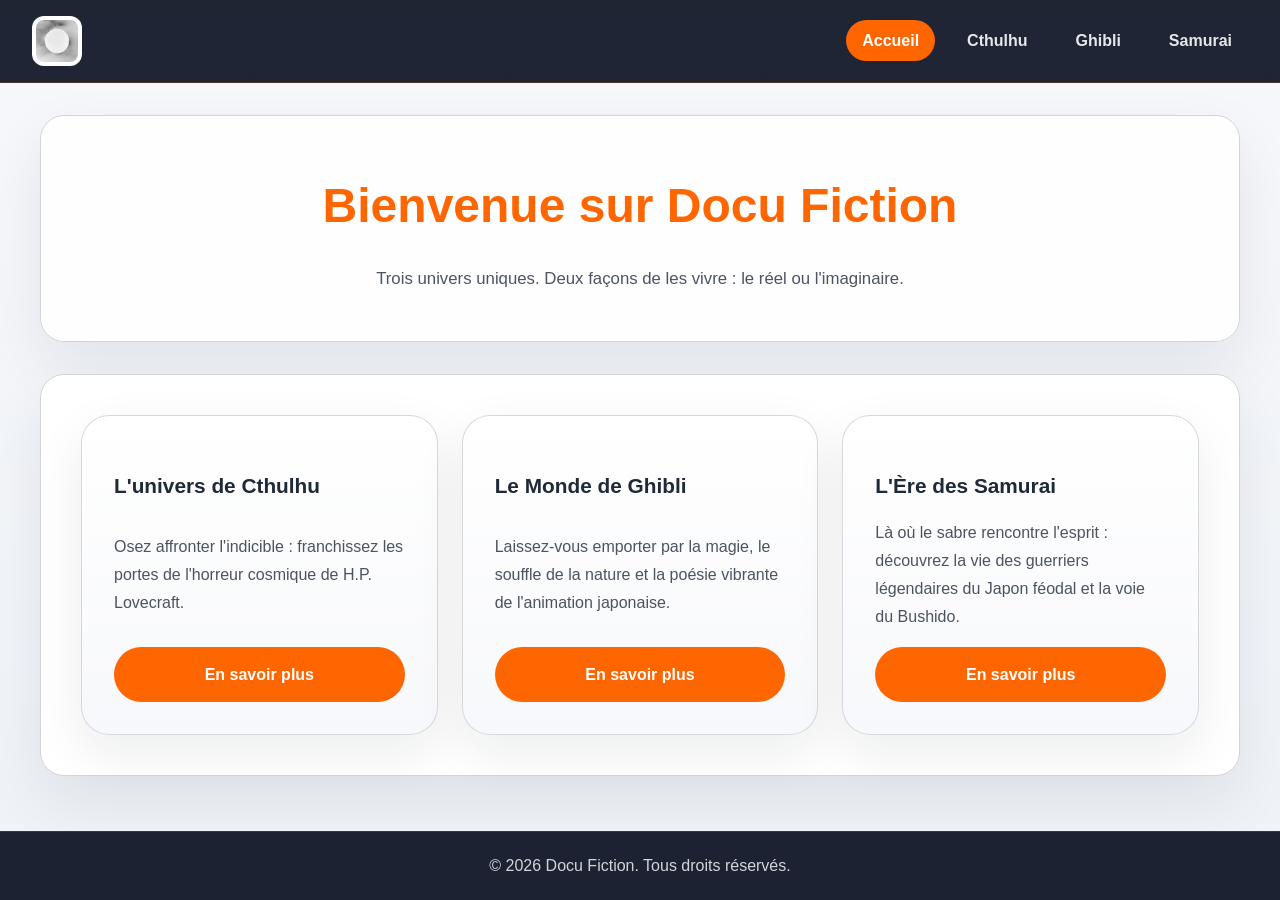
==== index.html @ dfcc9b9d "Premier commit" ====
<!DOCTYPE html>
<html lang="fr">
<head>
    <meta charset="UTF-8">
    <meta name="viewport" content="width=device-width, initial-scale=1.0">
    <title>Docu Fiction - Accueil</title>
    <link rel="stylesheet" href="style.css">
</head>
<body>
    <header>
        <div class="logo-container">
            <!-- Replace 'logophoto.avif' if your image has a different name -->
            <img src="logophoto.avif" alt="Logo Docu Fiction" class="logo">
        </div>
        <nav>
            <ul>
                <li><a href="index.html" class="active">Accueil</a></li>
                <li><a href="cthulhu.html">Cthulhu</a></li>
                <li><a href="ghibli.html">Ghibli</a></li>
                <li><a href="samurai.html">Samurai</a></li>
            </ul>
        </nav>
    </header>

    <main>
        <section class="hero">
            <h1>Bienvenue sur Docu Fiction</h1>
            <p>Trois univers uniques. Deux façons de les vivre : le réel ou l'imaginaire.</p>
        </section>

        <section class="content-page">
            <div class="grid-container">
                <div class="card">
                    <h3>L'univers de Cthulhu</h3>
                    <p>Osez affronter l'indicible : franchissez les portes de l'horreur cosmique de H.P. Lovecraft.</p>
                    <a href="cthulhu.html" class="btn">En savoir plus</a>
                </div>
            <div class="card">
                <h3>Le Monde de Ghibli</h3>
                <p>Laissez-vous emporter par la magie, le souffle de la nature et la poésie vibrante de l'animation japonaise.</p>
                <a href="ghibli.html" class="btn">En savoir plus</a>
            </div>
            <div class="card">
                <h3>L'Ère des Samurai</h3>
                <p>Là où le sabre rencontre l'esprit : découvrez la vie des guerriers légendaires du Japon féodal et la voie du Bushido.</p>
                <a href="samurai.html" class="btn">En savoir plus</a>
            </div>
        </section>
    </main>

    <footer>
        <p>&copy; 2026 Docu Fiction. Tous droits réservés.</p>
    </footer>

</body>
</html>
---- style.css ----
/* General Reset */
* {
    margin: 0;
    padding: 0;
    box-sizing: border-box;
}

:root {
    --bg: #f7f8fb;
    --surface: rgba(255, 255, 255, 0.94);
    --surface-strong: #ffffff;
    --text: #1f2937;
    --muted: #1f2937cc;
    --primary: #ff6600;
    --primary-dark: #e65c00;
    --border: #d1d5db;
    --shadow: 0 24px 60px rgba(15, 23, 42, 0.08);
}

html {
    scroll-behavior: smooth;
}

body {
    min-height: 100vh;
    background: linear-gradient(180deg, #f7f8fb 0%, #eef2f7 100%);
    font-family: 'Segoe UI', Tahoma, Geneva, Verdana, sans-serif;
    color: var(--text);
    line-height: 1.75;
    display: flex;
    flex-direction: column;
}

img {
    max-width: 100%;
    height: auto;
    display: block;
    border-radius: 1rem;
}

a {
    color: var(--primary);
    text-decoration: none;
}

a:hover {
    color: var(--primary-dark);
}

header {
    background-color: rgba(17, 24, 39, 0.94);
    color: #fff;
    padding: 1rem 2rem;
    display: flex;
    justify-content: space-between;
    align-items: center;
    position: sticky;
    top: 0;
    z-index: 10;
    border-bottom: 1px solid rgba(255, 102, 0, 0.22);
}

.logo-container {
    display: flex;
    align-items: center;
    gap: 0.75rem;
}

.logo {
    width: 50px;
    height: auto;
    border-radius: 12px;
    background-color: #fff;
    padding: 0.25rem;
}

nav ul {
    list-style: none;
    display: flex;
    gap: 1rem;
    flex-wrap: wrap;
}

nav a {
    color: #e5e7eb;
    font-weight: 600;
    padding: 0.75rem 1rem;
    border-radius: 999px;
    transition: background-color 0.25s ease, color 0.25s ease;
}

nav a:hover,
nav a.active {
    background-color: var(--primary);
    color: #ffffff;
}

main {
    flex: 1;
    width: min(1200px, calc(100% - 2rem));
    margin: 2rem auto;
}

.hero {
    background: var(--surface);
    border: 1px solid var(--border);
    border-radius: 24px;
    padding: 3rem 2.5rem;
    text-align: center;
    box-shadow: var(--shadow);
    margin-bottom: 2rem;
}

.hero h1 {
    font-size: clamp(2rem, 4vw, 3rem);
    color: var(--primary);
    margin-bottom: 1rem;
}

.hero p {
    max-width: 720px;
    margin: 0 auto;
    color: var(--muted);
    font-size: 1.05rem;
}

.grid-container {
    display: grid;
    grid-template-columns: repeat(auto-fit, minmax(260px, 1fr));
    gap: 1.5rem;
}

.card {
    background: linear-gradient(180deg, rgba(255, 255, 255, 0.98), rgba(247, 248, 251, 0.98));
    border: 1px solid rgba(209, 213, 219, 0.9);
    border-radius: 28px;
    padding: 2rem;
    box-shadow: 0 18px 50px rgba(15, 23, 42, 0.08);
    display: flex;
    flex-direction: column;
    justify-content: space-between;
    transition: transform 0.25s ease, box-shadow 0.25s ease;
}

.card:hover {
    transform: translateY(-6px);
    box-shadow: 0 26px 70px rgba(15, 23, 42, 0.14);
}

.card h3 {
    margin-bottom: 1rem;
    color: var(--primary);
    font-size: 1.3rem;
}

.card p {
    margin-bottom: 1.75rem;
    color: var(--muted);
}

.btn {
    display: inline-block;
    background-color: var(--primary);
    color: #fff;
    text-align: center;
    padding: 0.85rem 1.2rem;
    border-radius: 999px;
    font-weight: 700;
    transition: background-color 0.2s ease;
}

.btn:hover {
    background-color: var(--primary-dark);
}

.content-page {
    background-color: var(--surface-strong);
    border: 1px solid var(--border);
    border-radius: 24px;
    padding: 2.5rem;
    box-shadow: var(--shadow);
}

.content-page h1 {
    margin-bottom: 1.5rem;
    color: var(--primary);
    font-size: clamp(2rem, 3vw, 2.5rem);
}

.content-page h2 {
    margin-top: 2rem;
    margin-bottom: 1rem;
    color: #111827;
}

.content-page h3 {
    margin-top: 1.25rem;
    margin-bottom: 0.9rem;
    color: #1f2937;
}

.content-page p,
.content-page li {
    margin-bottom: 1rem;
    color: var(--muted);
    font-size: 1rem;
}

.content-page ul,
.content-page ol {
    margin-left: 1.4rem;
    margin-bottom: 1rem;
}

.content-page blockquote {
    margin: 1.5rem 0;
    padding: 1rem 1.25rem;
    border-left: 4px solid var(--primary);
    background: rgba(255, 102, 0, 0.08);
}

footer {
    background-color: rgba(17, 24, 39, 0.95);
    color: #d1d5db;
    text-align: center;
    padding: 1.25rem 1rem;
    border-top: 1px solid rgba(255, 102, 0, 0.22);
}

@media (max-width: 720px) {
    header {
        flex-direction: column;
        align-items: flex-start;
        gap: 1rem;
    }

    nav ul {
        width: 100%;
        justify-content: flex-start;
    }

    main {
        margin: 1.5rem auto;
    }

    .hero,
    .card,
    .content-page {
        padding: 1.75rem;
    }
}
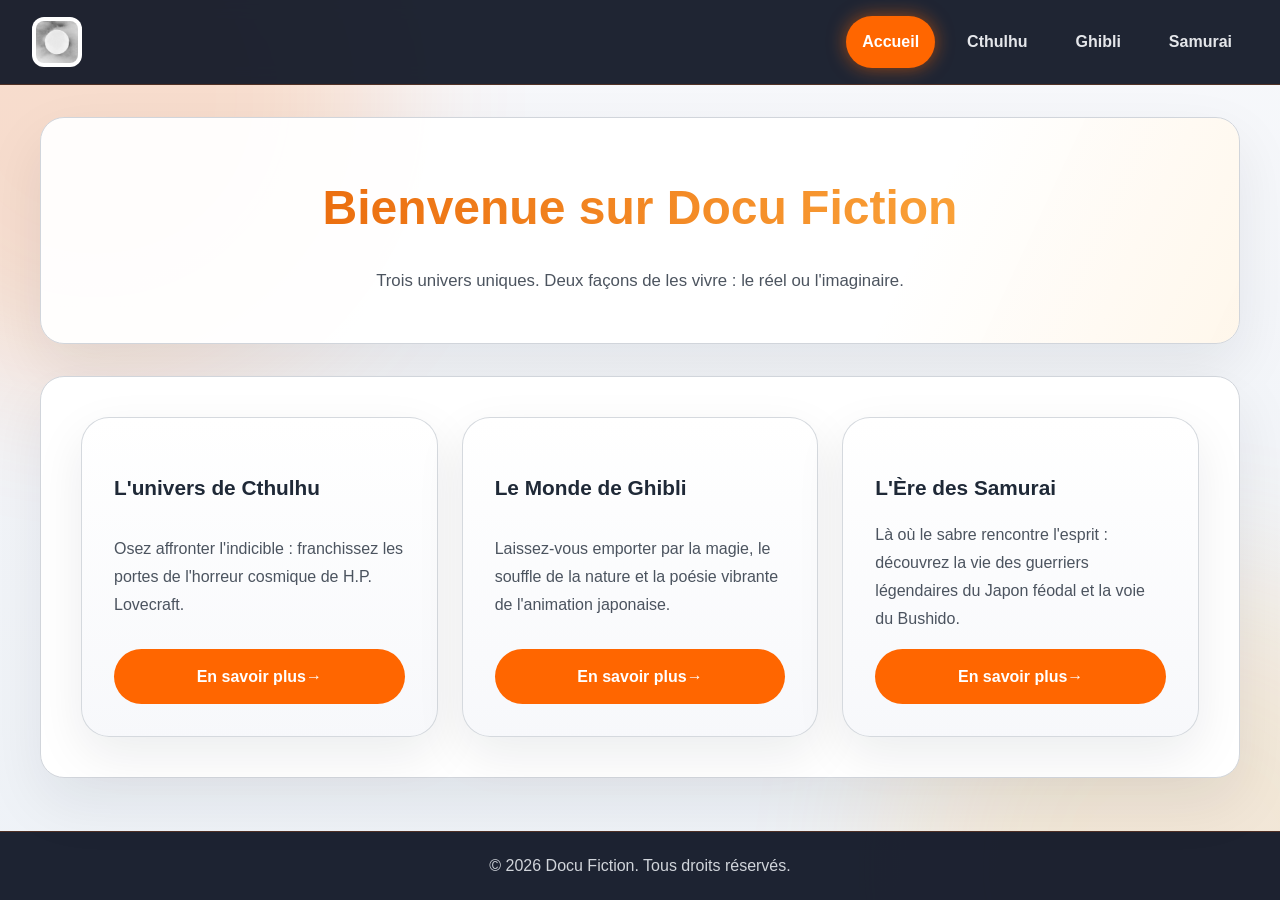
==== commit d01b2add: "Modifications" ====
--- a/index.html
+++ b/index.html
@@ -45,6 +45,7 @@
                 <p>Là où le sabre rencontre l'esprit : découvrez la vie des guerriers légendaires du Japon féodal et la voie du Bushido.</p>
                 <a href="samurai.html" class="btn">En savoir plus</a>
             </div>
+            </div>
         </section>
     </main>
 
--- a/style.css
+++ b/style.css
@@ -13,8 +13,11 @@
     --muted: #1f2937cc;
     --primary: #ff6600;
     --primary-dark: #e65c00;
+    --accent: #ffb347;
     --border: #d1d5db;
     --shadow: 0 24px 60px rgba(15, 23, 42, 0.08);
+    --ease-out: cubic-bezier(0.22, 1, 0.36, 1);
+    --ease-bounce: cubic-bezier(0.34, 1.56, 0.64, 1);
 }
 
 html {
@@ -29,6 +32,35 @@
     line-height: 1.75;
     display: flex;
     flex-direction: column;
+    overflow-x: hidden;
+}
+
+/* Halos orange qui flottent lentement en arrière-plan */
+body::before,
+body::after {
+    content: "";
+    position: fixed;
+    z-index: -1;
+    width: 45vmax;
+    height: 45vmax;
+    border-radius: 50%;
+    filter: blur(80px);
+    opacity: 0.18;
+    pointer-events: none;
+}
+
+body::before {
+    top: -15vmax;
+    left: -15vmax;
+    background: var(--primary);
+    animation: drift 22s ease-in-out infinite alternate;
+}
+
+body::after {
+    bottom: -20vmax;
+    right: -15vmax;
+    background: var(--accent);
+    animation: drift 28s ease-in-out infinite alternate-reverse;
 }
 
 img {
@@ -47,8 +79,11 @@
     color: var(--primary-dark);
 }
 
+/* ---------- En-tête ---------- */
+
 header {
     background-color: rgba(17, 24, 39, 0.94);
+    backdrop-filter: blur(8px);
     color: #fff;
     padding: 1rem 2rem;
     display: flex;
@@ -58,6 +93,20 @@
     top: 0;
     z-index: 10;
     border-bottom: 1px solid rgba(255, 102, 0, 0.22);
+    animation: slide-down 0.7s var(--ease-out) both;
+}
+
+/* Barre de progression de lecture (navigateurs compatibles) */
+header::after {
+    content: "";
+    position: absolute;
+    left: 0;
+    bottom: -1px;
+    width: 100%;
+    height: 3px;
+    background: linear-gradient(90deg, var(--primary), var(--accent));
+    transform-origin: left;
+    transform: scaleX(0);
 }
 
 .logo-container {
@@ -72,6 +121,15 @@
     border-radius: 12px;
     background-color: #fff;
     padding: 0.25rem;
+    animation: float 4s ease-in-out infinite;
+    transition: rotate 0.6s var(--ease-bounce), scale 0.6s var(--ease-bounce), box-shadow 0.3s ease;
+}
+
+.logo:hover {
+    animation-play-state: paused;
+    rotate: -12deg;
+    scale: 1.15;
+    box-shadow: 0 0 0 4px rgba(255, 102, 0, 0.5), 0 0 24px rgba(255, 102, 0, 0.6);
 }
 
 nav ul {
@@ -81,19 +139,59 @@
     flex-wrap: wrap;
 }
 
+nav li {
+    animation: fade-up 0.6s var(--ease-out) both;
+}
+
+nav li:nth-child(1) { animation-delay: 0.2s; }
+nav li:nth-child(2) { animation-delay: 0.3s; }
+nav li:nth-child(3) { animation-delay: 0.4s; }
+nav li:nth-child(4) { animation-delay: 0.5s; }
+
 nav a {
+    position: relative;
+    display: inline-block;
     color: #e5e7eb;
     font-weight: 600;
     padding: 0.75rem 1rem;
     border-radius: 999px;
-    transition: background-color 0.25s ease, color 0.25s ease;
+    isolation: isolate;
+    transition: color 0.25s ease, transform 0.25s var(--ease-bounce);
+}
+
+/* Pastille orange qui « gonfle » depuis le centre */
+nav a::before {
+    content: "";
+    position: absolute;
+    inset: 0;
+    z-index: -1;
+    border-radius: inherit;
+    background-color: var(--primary);
+    transform: scale(0.4);
+    opacity: 0;
+    transition: transform 0.35s var(--ease-bounce), opacity 0.25s ease;
 }
 
 nav a:hover,
 nav a.active {
-    background-color: var(--primary);
     color: #ffffff;
 }
+
+nav a:hover {
+    transform: translateY(-2px);
+}
+
+nav a:hover::before,
+nav a.active::before {
+    transform: scale(1);
+    opacity: 1;
+}
+
+nav a.active::before {
+    box-shadow: 0 0 18px rgba(255, 102, 0, 0.55);
+}
+
+/* ---------- Contenu ---------- */
 
 main {
     flex: 1;
@@ -102,6 +200,8 @@
 }
 
 .hero {
+    position: relative;
+    overflow: hidden;
     background: var(--surface);
     border: 1px solid var(--border);
     border-radius: 24px;
@@ -109,19 +209,40 @@
     text-align: center;
     box-shadow: var(--shadow);
     margin-bottom: 2rem;
+    animation: fade-up 0.8s var(--ease-out) 0.15s both;
+}
+
+/* Reflet lumineux qui balaie la bannière */
+.hero::before {
+    content: "";
+    position: absolute;
+    inset: 0;
+    background: linear-gradient(115deg, transparent 30%, rgba(255, 179, 71, 0.18) 50%, transparent 70%);
+    background-size: 250% 100%;
+    animation: sweep 6s ease-in-out infinite;
+    pointer-events: none;
 }
 
 .hero h1 {
+    position: relative;
     font-size: clamp(2rem, 4vw, 3rem);
     color: var(--primary);
     margin-bottom: 1rem;
+    background: linear-gradient(90deg, var(--primary-dark), var(--accent), var(--primary), var(--primary-dark));
+    background-size: 300% 100%;
+    -webkit-background-clip: text;
+    background-clip: text;
+    -webkit-text-fill-color: transparent;
+    animation: fade-up 0.8s var(--ease-out) 0.3s both, gradient-shift 8s linear infinite;
 }
 
 .hero p {
+    position: relative;
     max-width: 720px;
     margin: 0 auto;
     color: var(--muted);
     font-size: 1.05rem;
+    animation: fade-up 0.8s var(--ease-out) 0.5s both;
 }
 
 .grid-container {
@@ -131,6 +252,8 @@
 }
 
 .card {
+    position: relative;
+    overflow: hidden;
     background: linear-gradient(180deg, rgba(255, 255, 255, 0.98), rgba(247, 248, 251, 0.98));
     border: 1px solid rgba(209, 213, 219, 0.9);
     border-radius: 28px;
@@ -139,18 +262,48 @@
     display: flex;
     flex-direction: column;
     justify-content: space-between;
-    transition: transform 0.25s ease, box-shadow 0.25s ease;
+    animation: pop-in 0.7s var(--ease-bounce) both;
+    transition: translate 0.4s var(--ease-bounce), rotate 0.4s var(--ease-bounce), box-shadow 0.4s ease, border-color 0.4s ease;
+}
+
+.card:nth-child(1) { animation-delay: 0.6s; }
+.card:nth-child(2) { animation-delay: 0.75s; }
+.card:nth-child(3) { animation-delay: 0.9s; }
+
+/* Bande orange qui se déploie en haut de la carte */
+.card::before {
+    content: "";
+    position: absolute;
+    top: 0;
+    left: 0;
+    width: 100%;
+    height: 5px;
+    background: linear-gradient(90deg, var(--primary), var(--accent));
+    transform: scaleX(0);
+    transform-origin: left;
+    transition: transform 0.5s var(--ease-out);
 }
 
 .card:hover {
-    transform: translateY(-6px);
-    box-shadow: 0 26px 70px rgba(15, 23, 42, 0.14);
+    translate: 0 -10px;
+    rotate: -0.6deg;
+    box-shadow: 0 30px 70px rgba(255, 102, 0, 0.18);
+    border-color: rgba(255, 102, 0, 0.4);
+}
+
+.card:hover::before {
+    transform: scaleX(1);
 }
 
 .card h3 {
     margin-bottom: 1rem;
     color: var(--primary);
     font-size: 1.3rem;
+    transition: letter-spacing 0.4s var(--ease-out);
+}
+
+.card:hover h3 {
+    letter-spacing: 0.02em;
 }
 
 .card p {
@@ -159,6 +312,8 @@
 }
 
 .btn {
+    position: relative;
+    overflow: hidden;
     display: inline-block;
     background-color: var(--primary);
     color: #fff;
@@ -166,11 +321,44 @@
     padding: 0.85rem 1.2rem;
     border-radius: 999px;
     font-weight: 700;
-    transition: background-color 0.2s ease;
+    transition: background-color 0.2s ease, transform 0.3s var(--ease-bounce), box-shadow 0.3s ease;
+}
+
+.btn::after {
+    content: " →";
+    display: inline-block;
+    transition: transform 0.3s var(--ease-bounce);
+}
+
+/* Éclat lumineux qui traverse le bouton */
+.btn::before {
+    content: "";
+    position: absolute;
+    top: 0;
+    left: -75%;
+    width: 50%;
+    height: 100%;
+    background: linear-gradient(120deg, transparent, rgba(255, 255, 255, 0.55), transparent);
+    transform: skewX(-20deg);
 }
 
 .btn:hover {
+    color: #fff;
     background-color: var(--primary-dark);
+    transform: scale(1.04);
+    box-shadow: 0 10px 25px rgba(255, 102, 0, 0.4);
+}
+
+.btn:hover::after {
+    transform: translateX(5px);
+}
+
+.btn:hover::before {
+    animation: shine 0.8s ease;
+}
+
+.btn:active {
+    transform: scale(0.97);
 }
 
 .content-page {
@@ -179,6 +367,7 @@
     border-radius: 24px;
     padding: 2.5rem;
     box-shadow: var(--shadow);
+    animation: fade-up 0.8s var(--ease-out) 0.35s both;
 }
 
 .content-page h1 {
@@ -191,6 +380,23 @@
     margin-top: 2rem;
     margin-bottom: 1rem;
     color: #111827;
+}
+
+/* Petit soulignement orange sous les titres */
+.content-page h2::after {
+    content: "";
+    display: block;
+    width: 64px;
+    height: 4px;
+    margin-top: 0.4rem;
+    border-radius: 999px;
+    background: linear-gradient(90deg, var(--primary), var(--accent));
+    transform-origin: left;
+    transition: width 0.4s var(--ease-out);
+}
+
+.content-page > div:hover h2::after {
+    width: 120px;
 }
 
 .content-page h3 {
@@ -210,6 +416,40 @@
 .content-page ol {
     margin-left: 1.4rem;
     margin-bottom: 1rem;
+}
+
+.content-page li {
+    transition: translate 0.3s var(--ease-out), color 0.3s ease;
+}
+
+.content-page li::marker {
+    color: var(--primary);
+}
+
+.content-page li:hover {
+    translate: 8px 0;
+    color: var(--text);
+}
+
+.content-page img {
+    margin: 1.5rem 0;
+    box-shadow: 0 18px 40px rgba(15, 23, 42, 0.15);
+    transition: scale 0.6s var(--ease-out), box-shadow 0.6s ease;
+}
+
+.content-page img:hover {
+    scale: 1.02;
+    box-shadow: 0 28px 60px rgba(255, 102, 0, 0.22);
+}
+
+/* Liens soulignés qui se dessinent au survol */
+.content-page p a {
+    background: linear-gradient(var(--primary), var(--primary)) no-repeat left bottom / 0% 2px;
+    transition: background-size 0.35s var(--ease-out), color 0.2s ease;
+}
+
+.content-page p a:hover {
+    background-size: 100% 2px;
 }
 
 .content-page blockquote {
@@ -227,6 +467,133 @@
     border-top: 1px solid rgba(255, 102, 0, 0.22);
 }
 
+/* ---------- Animations au défilement (Chrome, Edge, Safari récents) ---------- */
+
+@supports (animation-timeline: view()) {
+    header::after {
+        animation: grow-x linear both;
+        animation-timeline: scroll(root);
+    }
+
+    .content-page > :not(.grid-container) {
+        animation: reveal linear both;
+        animation-timeline: view();
+        animation-range: entry 0% cover 25%;
+    }
+
+    .content-page img {
+        animation: zoom-reveal linear both;
+        animation-timeline: view();
+        animation-range: entry 0% cover 35%;
+    }
+
+    .content-page h2::after {
+        animation: grow-x linear both;
+        animation-timeline: view();
+        animation-range: entry 10% cover 30%;
+    }
+
+    .content-page li {
+        animation: slide-in linear both;
+        animation-timeline: view();
+        animation-range: entry 0% entry 100%;
+    }
+}
+
+/* ---------- Images clés ---------- */
+
+@keyframes fade-up {
+    from {
+        opacity: 0;
+        transform: translateY(24px);
+    }
+    to {
+        opacity: 1;
+        transform: translateY(0);
+    }
+}
+
+@keyframes slide-down {
+    from { transform: translateY(-100%); }
+    to { transform: translateY(0); }
+}
+
+@keyframes pop-in {
+    from {
+        opacity: 0;
+        transform: translateY(40px) scale(0.92);
+    }
+    to {
+        opacity: 1;
+        transform: translateY(0) scale(1);
+    }
+}
+
+@keyframes float {
+    0%, 100% { transform: translateY(0); }
+    50% { transform: translateY(-4px); }
+}
+
+@keyframes drift {
+    from { transform: translate(0, 0) scale(1); }
+    to { transform: translate(12vw, 10vh) scale(1.2); }
+}
+
+@keyframes sweep {
+    0% { background-position: 100% 0; }
+    60%, 100% { background-position: -100% 0; }
+}
+
+@keyframes gradient-shift {
+    to { background-position: 300% 0; }
+}
+
+@keyframes shine {
+    to { left: 125%; }
+}
+
+@keyframes grow-x {
+    from { transform: scaleX(0); }
+    to { transform: scaleX(1); }
+}
+
+@keyframes reveal {
+    from {
+        opacity: 0;
+        transform: translateY(50px);
+    }
+    to {
+        opacity: 1;
+        transform: translateY(0);
+    }
+}
+
+@keyframes zoom-reveal {
+    from {
+        opacity: 0;
+        transform: scale(0.9);
+        clip-path: inset(10% 10% 10% 10% round 1rem);
+    }
+    to {
+        opacity: 1;
+        transform: scale(1);
+        clip-path: inset(0 0 0 0 round 1rem);
+    }
+}
+
+@keyframes slide-in {
+    from {
+        opacity: 0;
+        transform: translateX(-30px);
+    }
+    to {
+        opacity: 1;
+        transform: translateX(0);
+    }
+}
+
+/* ---------- Responsive ---------- */
+
 @media (max-width: 720px) {
     header {
         flex-direction: column;
@@ -249,3 +616,15 @@
         padding: 1.75rem;
     }
 }
+
+/* ---------- Accessibilité : respecter « réduire les animations » ---------- */
+
+@media (prefers-reduced-motion: reduce) {
+    *,
+    *::before,
+    *::after {
+        animation: none !important;
+        transition-duration: 0.01ms !important;
+        scroll-behavior: auto !important;
+    }
+}
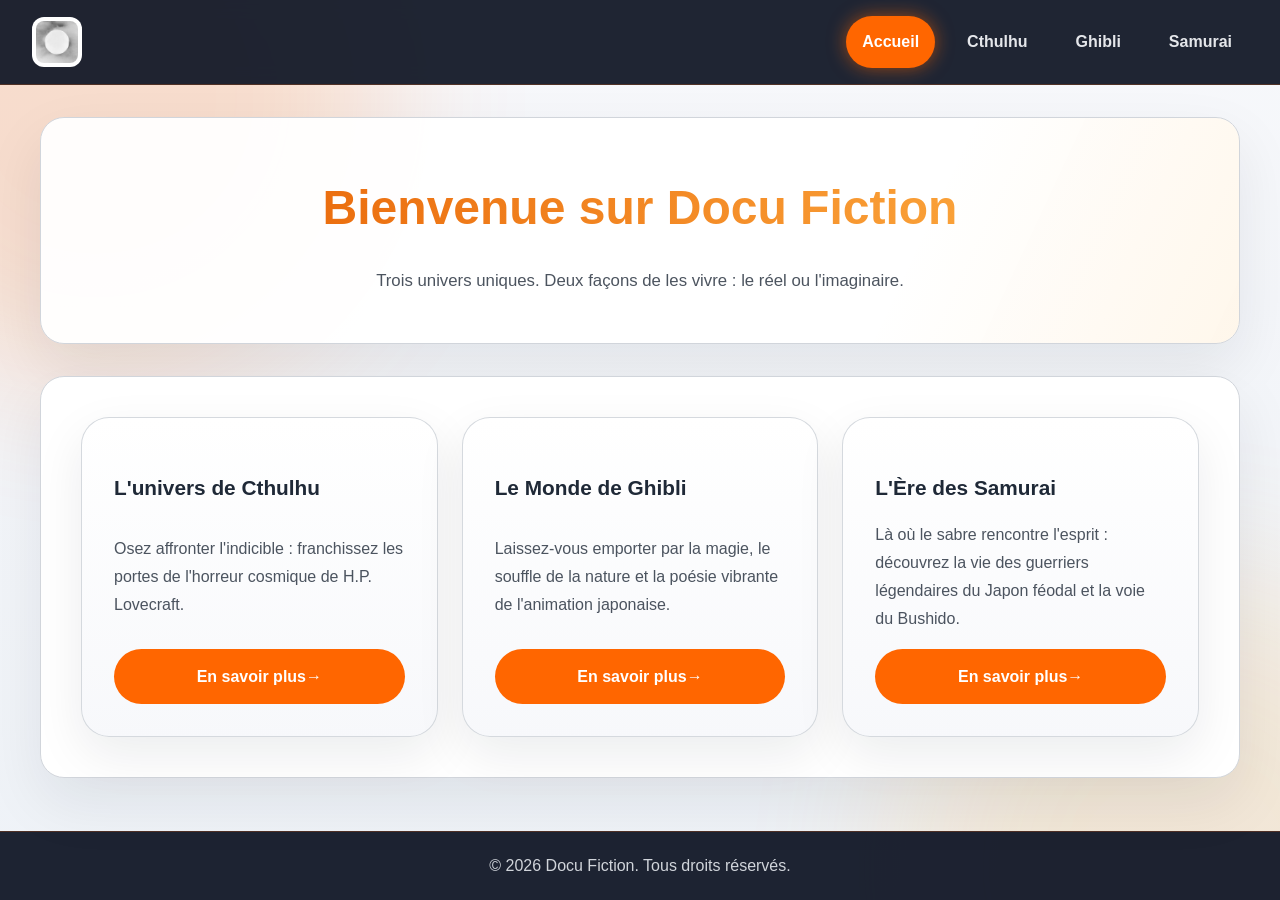
==== commit ea75f996: "Dernière modifications" ====
--- a/index.html
+++ b/index.html
@@ -9,7 +9,6 @@
 <body>
     <header>
         <div class="logo-container">
-            <!-- Replace 'logophoto.avif' if your image has a different name -->
             <img src="logophoto.avif" alt="Logo Docu Fiction" class="logo">
         </div>
         <nav>
--- a/style.css
+++ b/style.css
@@ -478,19 +478,19 @@
     .content-page > :not(.grid-container) {
         animation: reveal linear both;
         animation-timeline: view();
-        animation-range: entry 0% cover 25%;
+        animation-range: entry 0% entry 100%;
     }
 
     .content-page img {
         animation: zoom-reveal linear both;
         animation-timeline: view();
-        animation-range: entry 0% cover 35%;
+        animation-range: entry 0% entry 100%;
     }
 
     .content-page h2::after {
         animation: grow-x linear both;
         animation-timeline: view();
-        animation-range: entry 10% cover 30%;
+        animation-range: entry 10% entry 100%;
     }
 
     .content-page li {
